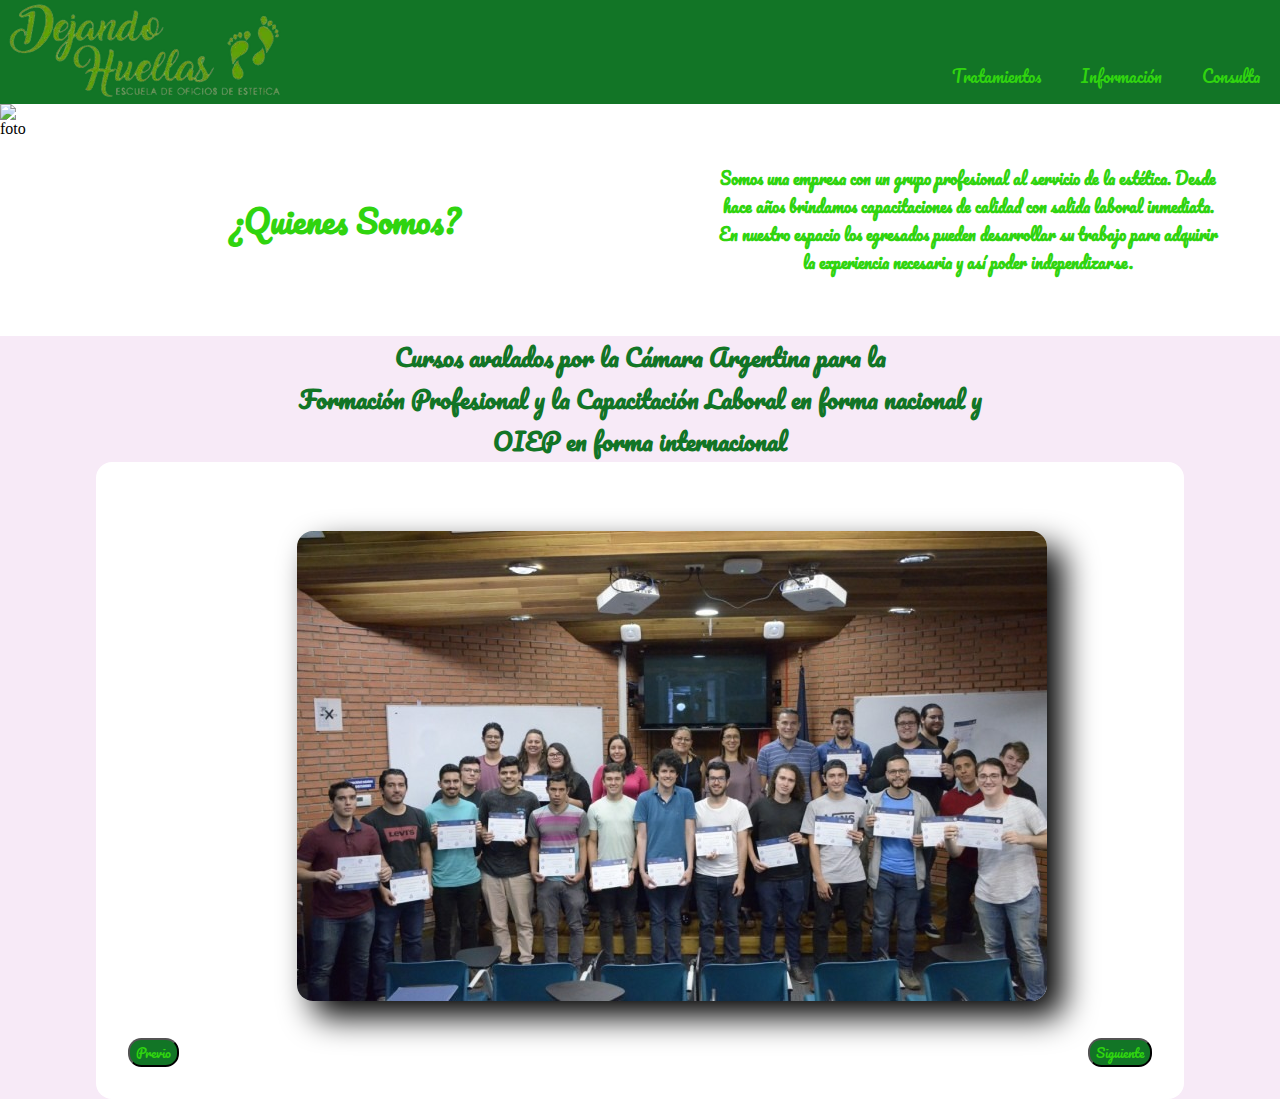
==== index.html @ 4c940bda "Cambio de iframe" ====
<!DOCTYPE html>

<head lang="es">
    <meta charset="UTF-8">
    <title>Dejando Huellas - Inicio</title>
    <link rel="icon" type="image/x-icon" href="images/favicon.ico">
    <link rel="stylesheet" href="css/estilo.css">
    <script defer src="js/carrusel.js"></script>
    <!--Fuentes-->
    <link rel="preconnect" href="https://fonts.googleapis.com">
    <link rel="preconnect" href="https://fonts.gstatic.com" crossorigin>
    <link href="https://fonts.googleapis.com/css2?family=Pacifico&display=swap" rel="stylesheet">
    <!--Fuentes-->
</head>

<body>

    <!-- HEADER -->
    <header>
   
        <a href="index.html">
            <img src="images/logo-sin-fondo-1920w-286w.webp" alt="DejandoHuellasLogo">
        </a>
        <nav class="navbar">
            <a href="pages/tratamiento.html"><p>Tratamientos</p></a>
            <a href="pages/informacion.html"><p>Información</p></a>
            <a href="pages/consulta.html"><p>Consulta</p></a>                                  
        </nav>
    </header>

    
    <div class="presentacion">
        <div id="imagen">
            <img src="https://lirp.cdn-website.com/a0b44122/dms3rep/multi/opt/1000329522-479w.jpg" alt="foto">
        </div>
        <div id="quienes">
            <h1>¿Quienes Somos?</h1>
        </div>
        <div id="somos">
            <h4>Somos una empresa con un grupo profesional al servicio de la estética. 
                Desde hace años brindamos capacitaciones de calidad con salida laboral inmediata.
                En nuestro espacio los egresados pueden desarrollar su trabajo para adquirir la
                 experiencia necesaria y así poder independizarse.</h4>
        </div>
    </div>
    <div class="avalados">
        <h2>Cursos avalados por la Cámara Argentina para la</h2>
        <h2>Formación Profesional y la Capacitación Laboral en forma nacional y</h2>            
        <h2>OIEP en forma internacional</h2>
    </div>
    <div class="galeria">
        <div class="contenedorFoto">
            <img id="uno" src="images/foto.jpg" alt="foto1">
        </div>
        <div class="botones">
            <button class="boton" id="ant">Previo</button>
            <button class="boton" id="sig">Siguiente</button>            
        </div>
    </div>
    
</body>
---- css/estilo.css ----
@import "navbar.css";
@import "contenidoColumnas.css";

body {
    background-color: rgba(235, 202, 235, .4);
    background-size: cover;    
    margin: 0;
    padding: 0;
    overflow-x: hidden;
}

p, h1, h4, h2 {
    font-family: "Pacifico", cursive;
   /*
    font-weight: 400;
    */
    font-style: normal;
    color: rgb(48, 212, 15);
    margin: 0%;
    text-align: center;
}

header {
    display: flex;
    justify-content: space-between;
    background-color: rgb(18, 117, 38);
    width: 100%;
}

.presentacion{
    display: flex;
    flex-direction: row;
    width: 100%;
    background-color: white;
}

#quienes, #somos{
    width: 50%;
    padding: 60px;
    display: flex;
    align-items: center;
    justify-content: center;
}

.avalados {
    background-color: transparent;
}

.avalados h2 {
    color: rgb(18, 117, 38)
}

.galeria {
    background-color: white;  
    overflow: hidden; 
    border-radius: 1em;
    width: 80%;
    max-width: 120em;
    padding: 2em;
    overflow: hidden;
    margin: 0 auto;
}

.contenedorFoto {
    width: 100%;
    padding: 2em;
    border-radius: 1em;
    display: flex; /* Utiliza el modelo de caja flexible */
    justify-content: center; /* Centra horizontalmente las imágenes */
    align-items: center; /* Centra verticalmente las imágenes */
}

#uno {
    border-radius: 1em;
    height: auto;
    max-width: 100%;
    box-shadow: 1em 1em 2em;
    transition: all 0.5s ease;
    margin: 5px;
}

#uno:hover {
    transform: scale(1.021, 1.021);
}

.mapa {
    width: 90%;
    margin: 0 auto;
    border-radius: 1em;
    border: solid rgb(18, 117, 38);
}

.ubi {
    display: flex;
    flex-flow: column nowrap;
    justify-content: center;
}

.ubi h2 {
    background-color: rgb(18, 117, 38);
    border-radius: 1em;
    width: 90%;
    margin: 0 auto;
    margin-top: 1em;
}

/*estilo a botones de "galeria de fotos"*/
.boton {
    border-radius: 1em;
    background-color: rgb(18, 117, 38);
    font-family: "Pacifico", cursive;
    font-weight: 400;
    font-style: normal;
    color: rgb(48, 212, 15);
    transition: all 0.4s ease; 
}

.boton:hover {
    cursor: pointer;
    transform: scale(1.6, 1.6)
}

.botones {
    display: flex;
    justify-content: space-between;   
}
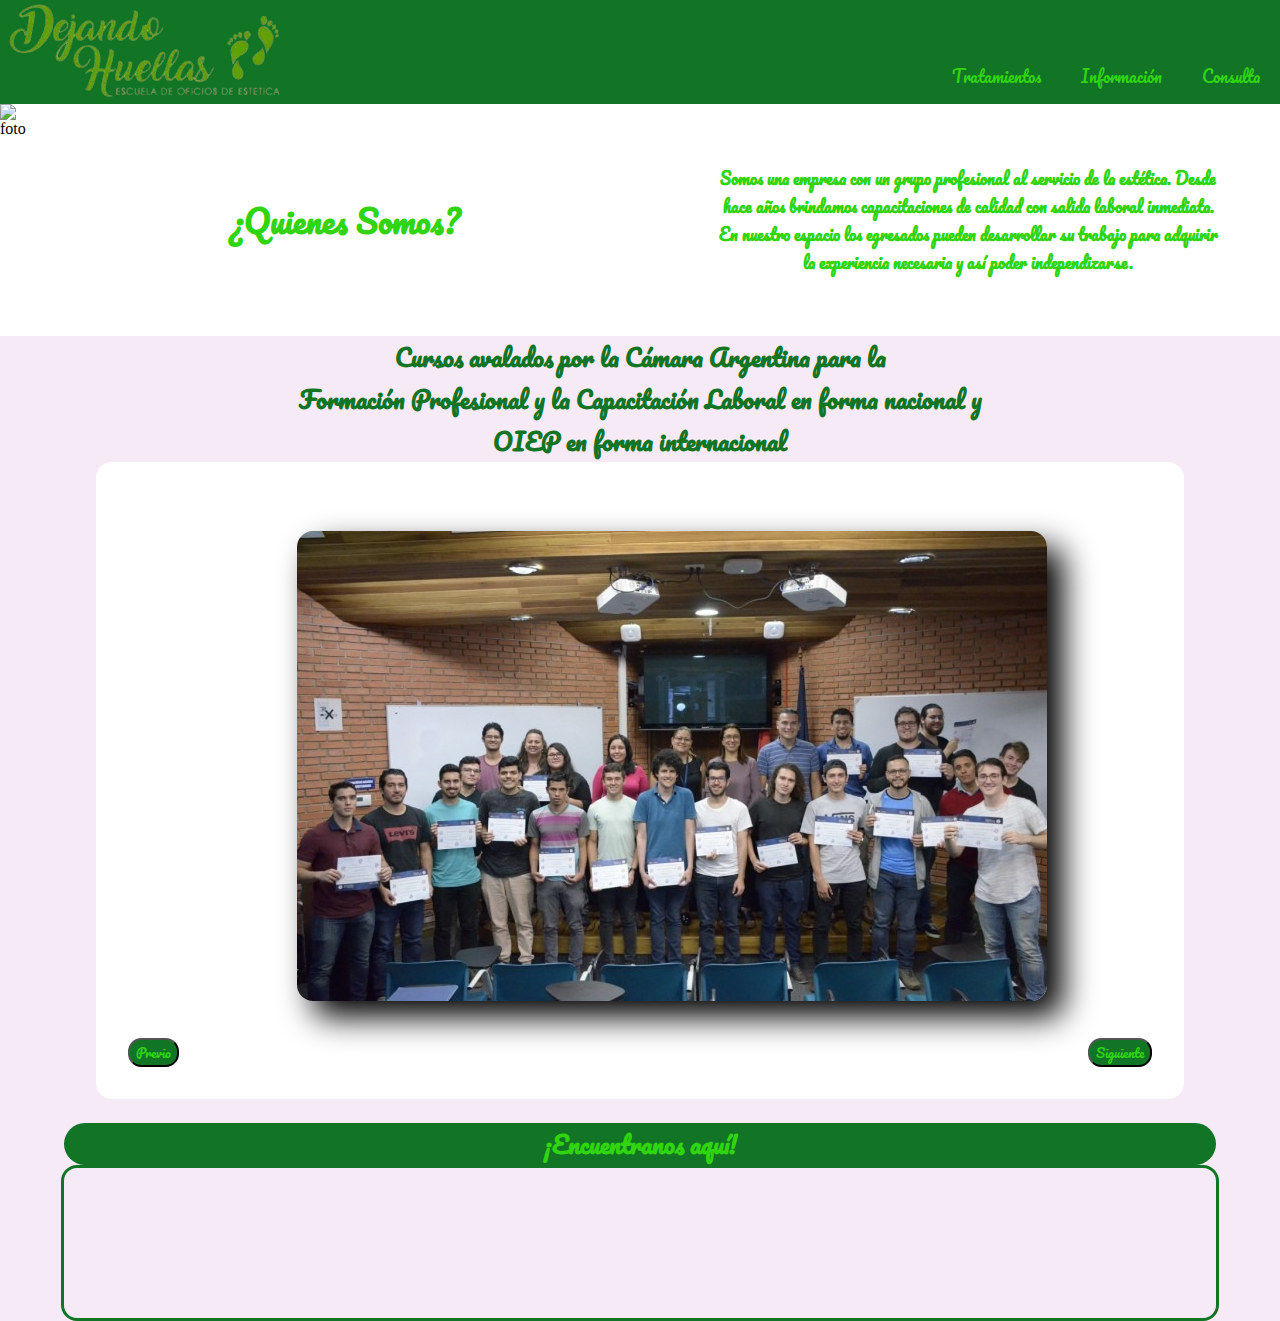
==== commit abe59737: "Revert "Cambio de iframe"" ====
--- a/index.html
+++ b/index.html
@@ -57,5 +57,9 @@
             <button class="boton" id="sig">Siguiente</button>            
         </div>
     </div>
+    <div class="ubi">
+        <h2>¡Encuentranos aquí!</h2>
+        <iframe class="mapa" src="https://www.google.com/maps/embed?pb=!1m18!1m12!1m3!1d38709.392430015214!2d-66.31275811795378!3d-33.18433239438335!2m3!1f0!2f0!3f0!3m2!1i1024!2i768!4f13.1!3m3!1m2!1s0x89c2598a155f537b%3A0xf83235263b82f801!2sEmpire%20State%20Building!5e0!3m2!1sen!2sus!4v1620216626826!5m2!1sen!2sus" frameborder="0" ></iframe>
+    </div>
     
 </body>--- a/css/estilo.css
+++ b/css/estilo.css
@@ -1,5 +1,6 @@
 @import "navbar.css";
 @import "contenidoColumnas.css";
+@import url(formulariosstyle.css);
 
 body {
     background-color: rgba(235, 202, 235, .4);
@@ -117,7 +118,7 @@
 
 .boton:hover {
     cursor: pointer;
-    transform: scale(1.6, 1.6)
+    transform: scale(1.4, 1.4)
 }
 
 .botones {
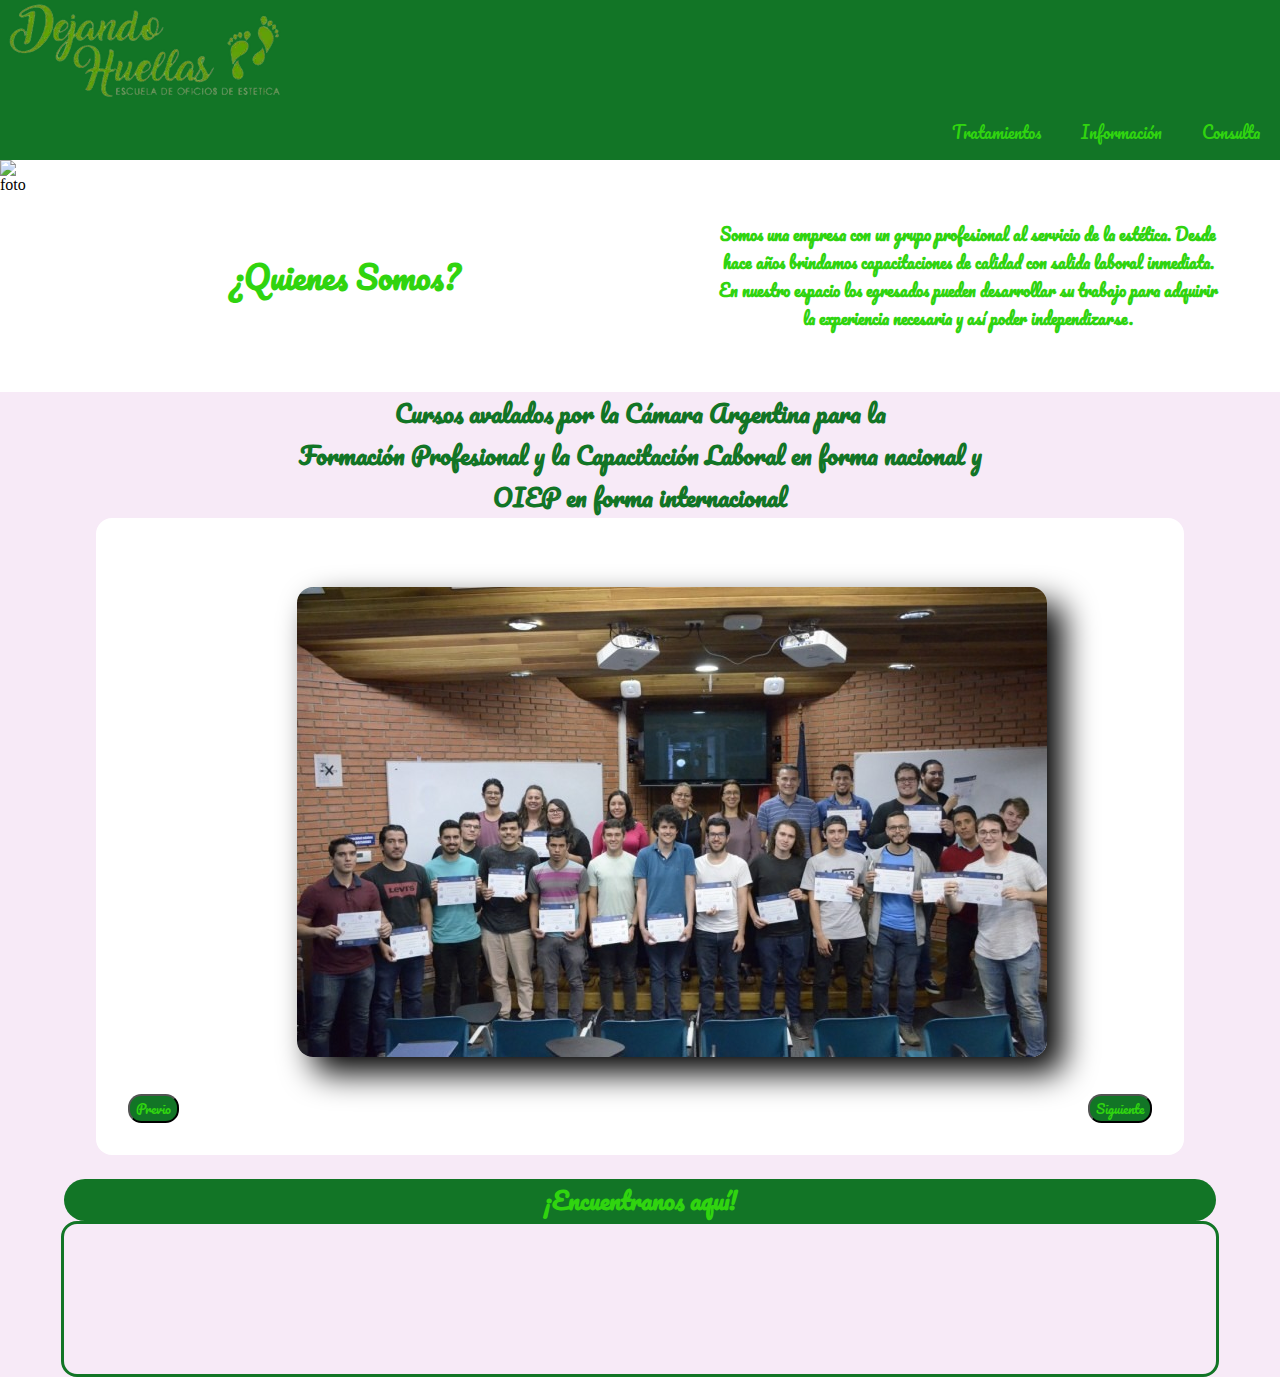
==== commit 40e9bd66: "Revert "Ajuste en el nav-bar"" ====
--- a/index.html
+++ b/index.html
@@ -21,13 +21,14 @@
         <a href="index.html">
             <img src="images/logo-sin-fondo-1920w-286w.webp" alt="DejandoHuellasLogo">
         </a>
+    </header>
+
+    <!-- NAVEGACION -->
         <nav class="navbar">
             <a href="pages/tratamiento.html"><p>Tratamientos</p></a>
             <a href="pages/informacion.html"><p>Información</p></a>
             <a href="pages/consulta.html"><p>Consulta</p></a>                                  
         </nav>
-    </header>
-
     
     <div class="presentacion">
         <div id="imagen">
--- a/css/estilo.css
+++ b/css/estilo.css
@@ -2,6 +2,16 @@
 @import "contenidoColumnas.css";
 @import url(formulariosstyle.css);
 
+
+
+/* DOY ALTERNATIVA A ESTE FONDO DE IMAGEN, CAMBIO POR COLOR SOLIDO COMPLEMENTARIO AL VERDE "MAGENTA"
+body {
+    background-image: url(https://img.freepik.com/fotos-premium/seccion-media-mujer_1048944-6627852.jpg?size=626&ext=jpg);
+    background-size: cover;    
+    margin: 0%;
+    overflow-x: hidden;
+}
+*/
 body {
     background-color: rgba(235, 202, 235, .4);
     background-size: cover;    
@@ -20,14 +30,37 @@
     margin: 0%;
     text-align: center;
 }
+/* perdón pero te borré la id "menu"
+#menu p {
+    padding-top: 10px;
+}
 
+header nav#menu a:hover {
+    background-color: rgb(2, 27, 4);
+} 
+
+header nav#menu a {
+    text-decoration: none;
+    padding: 20px;
+}
+
+a img{
+    width: 250px;
+    height: 80px;
+}
+*/
 header {
     display: flex;
     justify-content: space-between;
     background-color: rgb(18, 117, 38);
     width: 100%;
 }
-
+/*
+#menu {
+    display: flex;
+    justify-content: space-between;
+}
+*/
 .presentacion{
     display: flex;
     flex-direction: row;
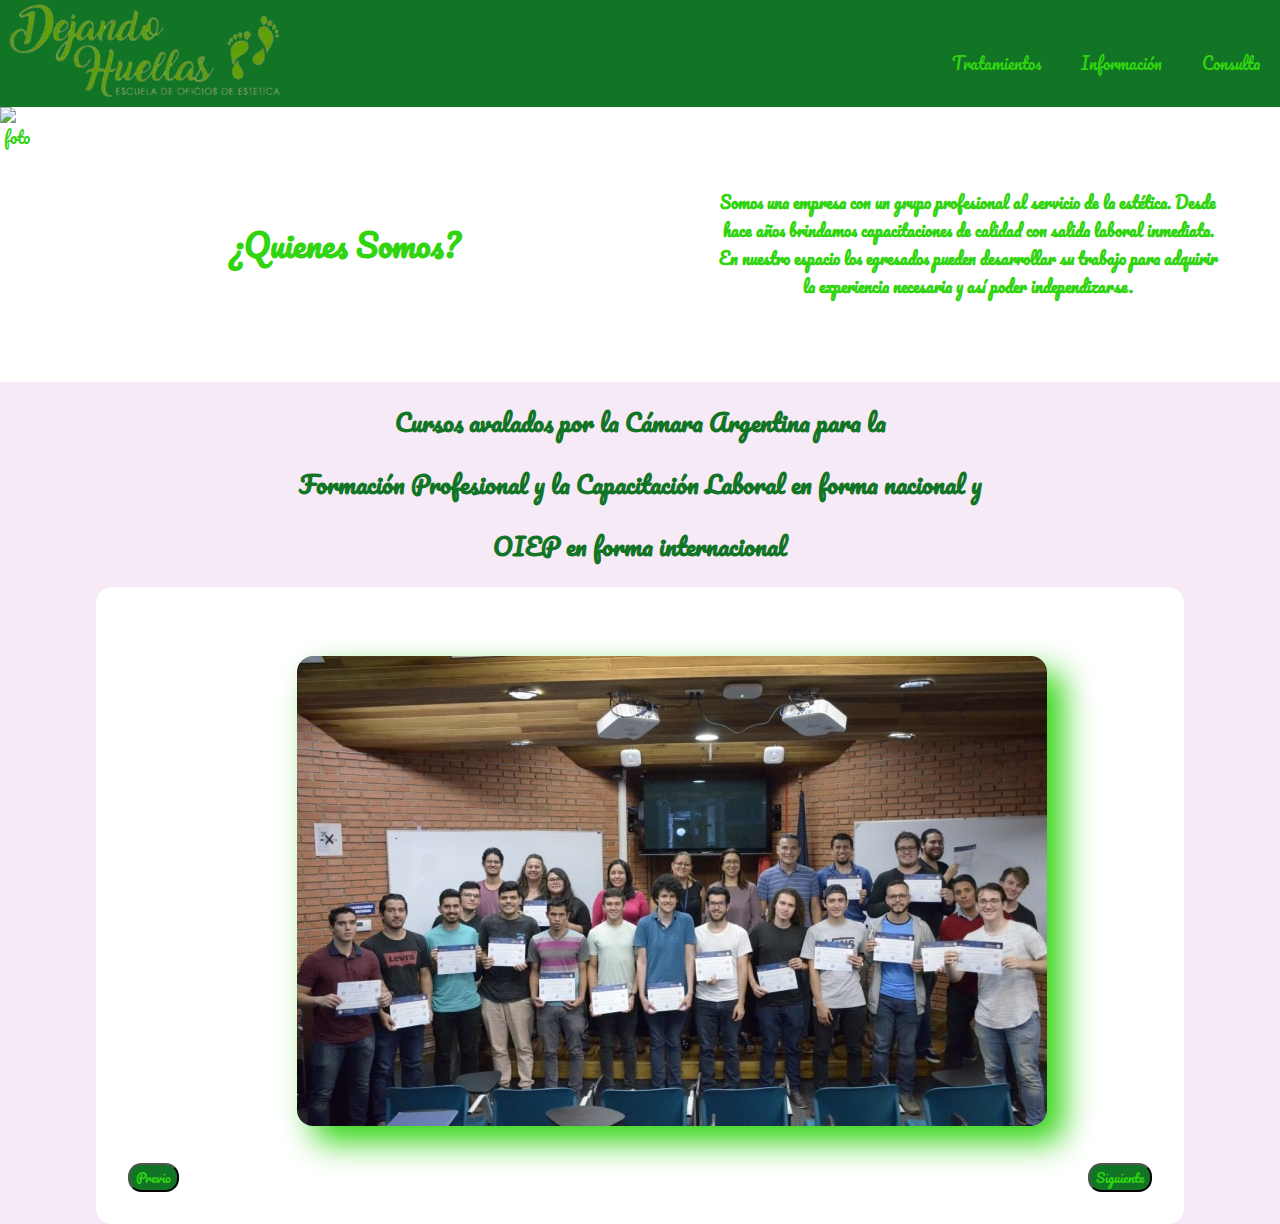
==== commit 0f73e233: "restauracion repo" ====
--- a/index.html
+++ b/index.html
@@ -21,14 +21,13 @@
         <a href="index.html">
             <img src="images/logo-sin-fondo-1920w-286w.webp" alt="DejandoHuellasLogo">
         </a>
-    </header>
-
-    <!-- NAVEGACION -->
         <nav class="navbar">
             <a href="pages/tratamiento.html"><p>Tratamientos</p></a>
             <a href="pages/informacion.html"><p>Información</p></a>
             <a href="pages/consulta.html"><p>Consulta</p></a>                                  
         </nav>
+    </header>
+
     
     <div class="presentacion">
         <div id="imagen">
@@ -58,9 +57,5 @@
             <button class="boton" id="sig">Siguiente</button>            
         </div>
     </div>
-    <div class="ubi">
-        <h2>¡Encuentranos aquí!</h2>
-        <iframe class="mapa" src="https://www.google.com/maps/embed?pb=!1m18!1m12!1m3!1d38709.392430015214!2d-66.31275811795378!3d-33.18433239438335!2m3!1f0!2f0!3f0!3m2!1i1024!2i768!4f13.1!3m3!1m2!1s0x89c2598a155f537b%3A0xf83235263b82f801!2sEmpire%20State%20Building!5e0!3m2!1sen!2sus!4v1620216626826!5m2!1sen!2sus" frameborder="0" ></iframe>
-    </div>
     
 </body>--- a/css/estilo.css
+++ b/css/estilo.css
@@ -2,16 +2,6 @@
 @import "contenidoColumnas.css";
 @import url(formulariosstyle.css);
 
-
-
-/* DOY ALTERNATIVA A ESTE FONDO DE IMAGEN, CAMBIO POR COLOR SOLIDO COMPLEMENTARIO AL VERDE "MAGENTA"
-body {
-    background-image: url(https://img.freepik.com/fotos-premium/seccion-media-mujer_1048944-6627852.jpg?size=626&ext=jpg);
-    background-size: cover;    
-    margin: 0%;
-    overflow-x: hidden;
-}
-*/
 body {
     background-color: rgba(235, 202, 235, .4);
     background-size: cover;    
@@ -20,7 +10,7 @@
     overflow-x: hidden;
 }
 
-p, h1, h4, h2 {
+body {
     font-family: "Pacifico", cursive;
    /*
     font-weight: 400;
@@ -30,37 +20,14 @@
     margin: 0%;
     text-align: center;
 }
-/* perdón pero te borré la id "menu"
-#menu p {
-    padding-top: 10px;
-}
 
-header nav#menu a:hover {
-    background-color: rgb(2, 27, 4);
-} 
-
-header nav#menu a {
-    text-decoration: none;
-    padding: 20px;
-}
-
-a img{
-    width: 250px;
-    height: 80px;
-}
-*/
 header {
     display: flex;
     justify-content: space-between;
     background-color: rgb(18, 117, 38);
     width: 100%;
 }
-/*
-#menu {
-    display: flex;
-    justify-content: space-between;
-}
-*/
+
 .presentacion{
     display: flex;
     flex-direction: row;
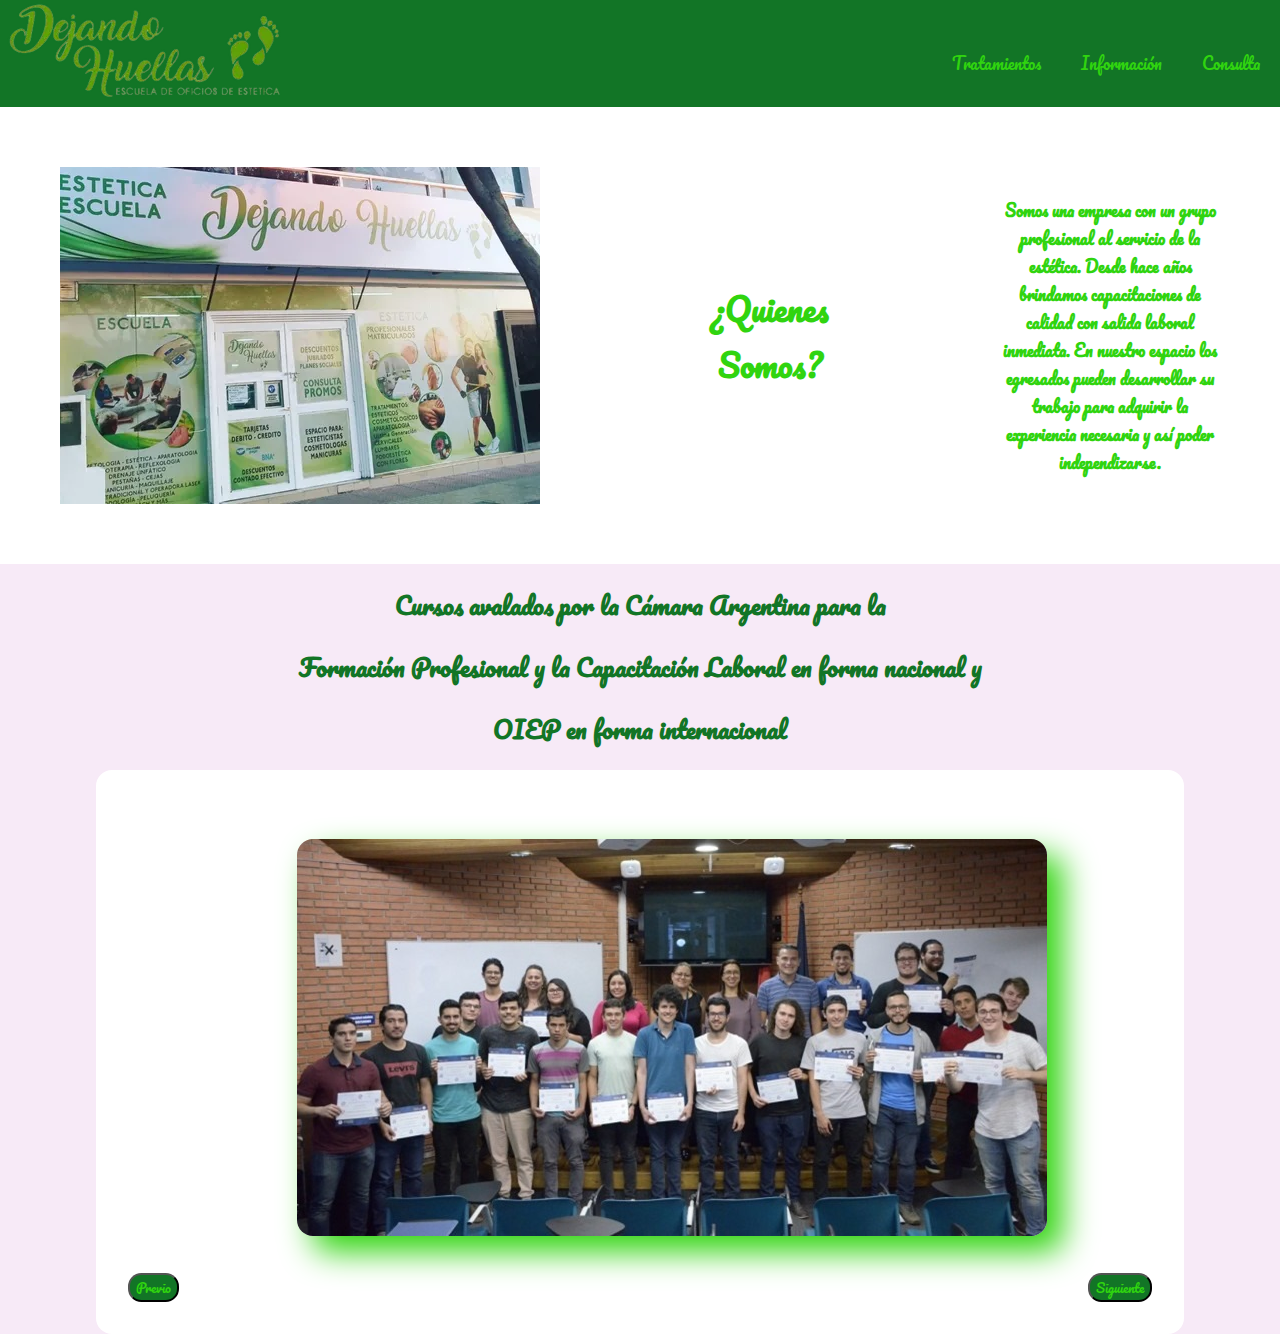
==== commit c9500d6a: "Index" ====
--- a/index.html
+++ b/index.html
@@ -1,6 +1,7 @@
 <!DOCTYPE html>
 
-<head lang="es">
+<html lang="es">
+<head>
     <meta charset="UTF-8">
     <title>Dejando Huellas - Inicio</title>
     <link rel="icon" type="image/x-icon" href="images/favicon.ico">
@@ -30,8 +31,11 @@
 
     
     <div class="presentacion">
-        <div id="imagen">
-            <img src="https://lirp.cdn-website.com/a0b44122/dms3rep/multi/opt/1000329522-479w.jpg" alt="foto">
+        <div id="imagen" >
+            <!--
+                <img src="https://lirp.cdn-website.com/a0b44122/dms3rep/multi/opt/1000329522-479w.jpg" alt="foto">
+            -->
+            <img  src="images/FotoPuertaLocal.png" alt="foto" >
         </div>
         <div id="quienes">
             <h1>¿Quienes Somos?</h1>
@@ -58,4 +62,5 @@
         </div>
     </div>
     
-</body>+</body>
+</html>--- a/css/estilo.css
+++ b/css/estilo.css
@@ -35,7 +35,7 @@
     background-color: white;
 }
 
-#quienes, #somos{
+#imagen, #quienes, #somos{
     width: 50%;
     padding: 60px;
     display: flex;
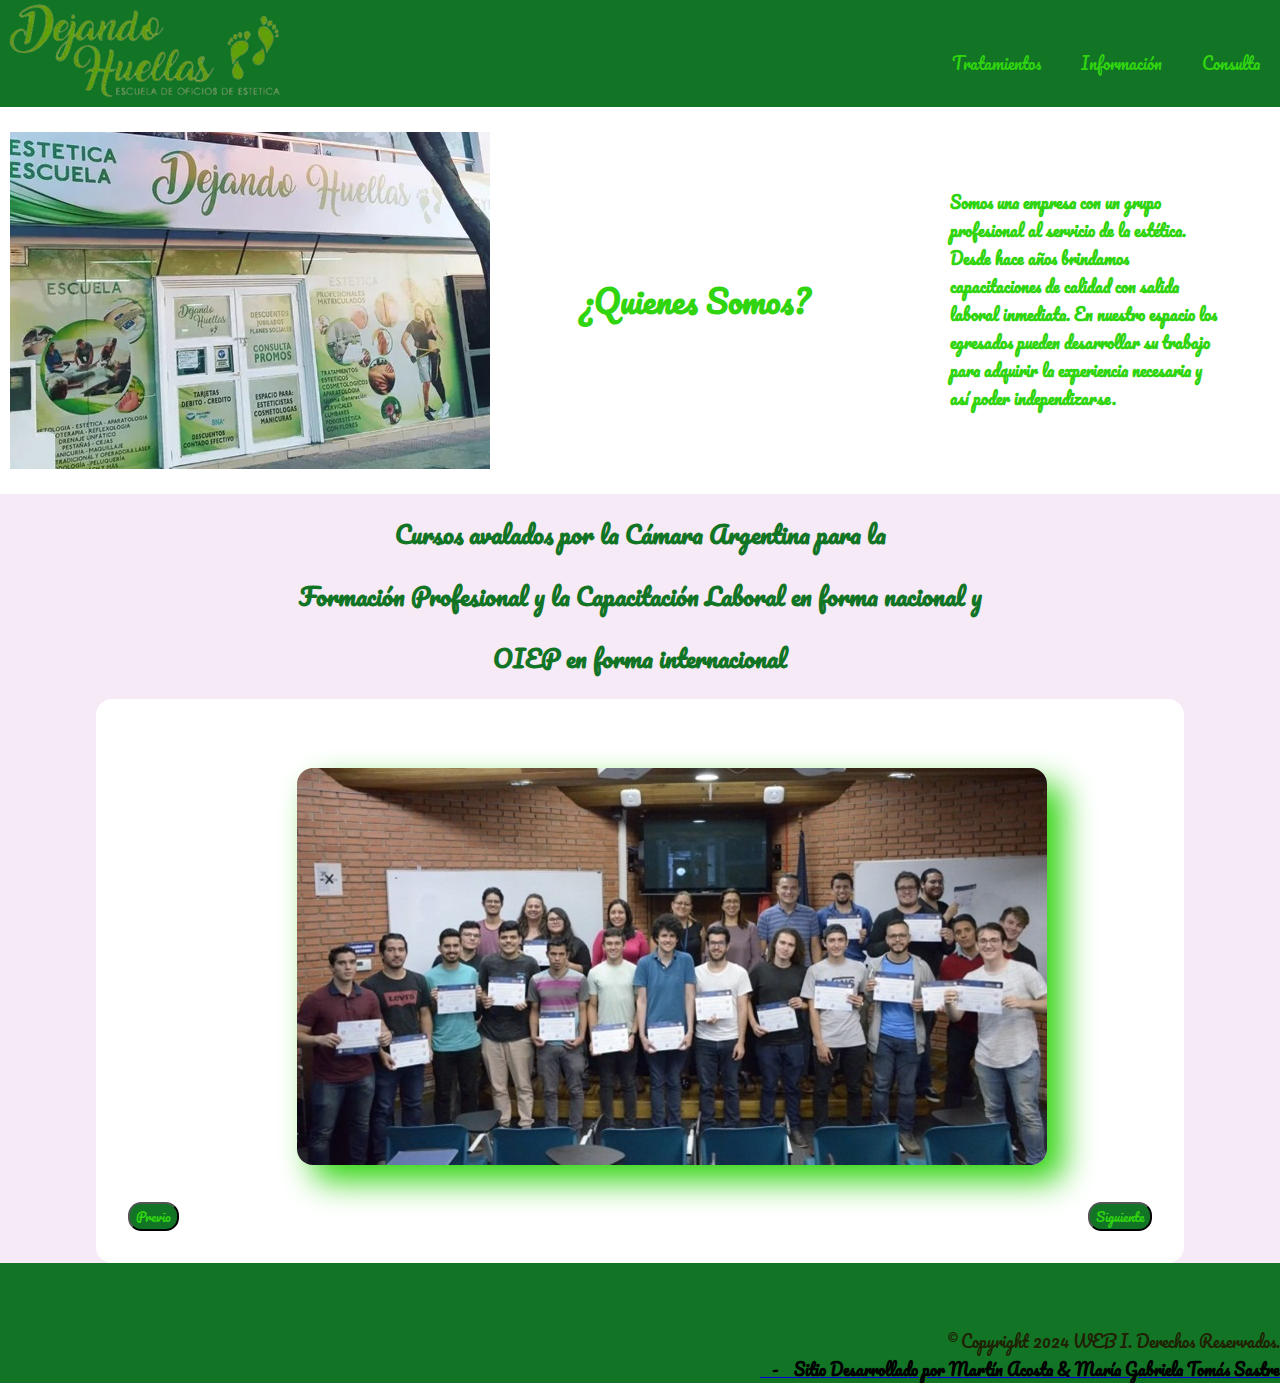
==== commit de11af0c: "footer agregado y ajustado" ====
--- a/index.html
+++ b/index.html
@@ -61,6 +61,8 @@
             <button class="boton" id="sig">Siguiente</button>            
         </div>
     </div>
-    
+    <div class="footer">
+        <p style="color:#202002;">© Copyright 2024 WEB I. Derechos Reservados.</p> <p><a href="https://tinchoacosta.github.io/index.html" target="_blank"><strong> &nbsp;&nbsp;&nbsp;-&nbsp;&nbsp;&nbsp; Sitio Desarrollado por Martín Acosta & María Gabriela Tomás Sastre</strong></a></p>
+     </div>
 </body>
 </html>--- a/css/estilo.css
+++ b/css/estilo.css
@@ -1,8 +1,14 @@
 @import "navbar.css";
+@import "footer.css";
 @import "contenidoColumnas.css";
+@import "estiloInformacion.css";
 @import url(formulariosstyle.css);
 
 body {
+    font-family: "Pacifico", cursive;
+    font-style: normal;
+    color: rgb(48, 212, 15);
+    margin: 0%;
     background-color: rgba(235, 202, 235, .4);
     background-size: cover;    
     margin: 0;
@@ -10,14 +16,11 @@
     overflow-x: hidden;
 }
 
-body {
-    font-family: "Pacifico", cursive;
-   /*
-    font-weight: 400;
-    */
-    font-style: normal;
-    color: rgb(48, 212, 15);
-    margin: 0%;
+.ubi h2{
+    text-align: center;
+}
+
+h1 {
     text-align: center;
 }
 
@@ -35,16 +38,27 @@
     background-color: white;
 }
 
-#imagen, #quienes, #somos{
+#imagen{
+    
+    padding: 10px;
+    display: flex;
+    align-items: center;
+    justify-content: center;
+    box-sizing: border-box;
+}
+
+#quienes, #somos{
     width: 50%;
     padding: 60px;
     display: flex;
     align-items: center;
     justify-content: center;
+    box-sizing: border-box;
 }
 
 .avalados {
     background-color: transparent;
+    text-align: center;
 }
 
 .avalados h2 {
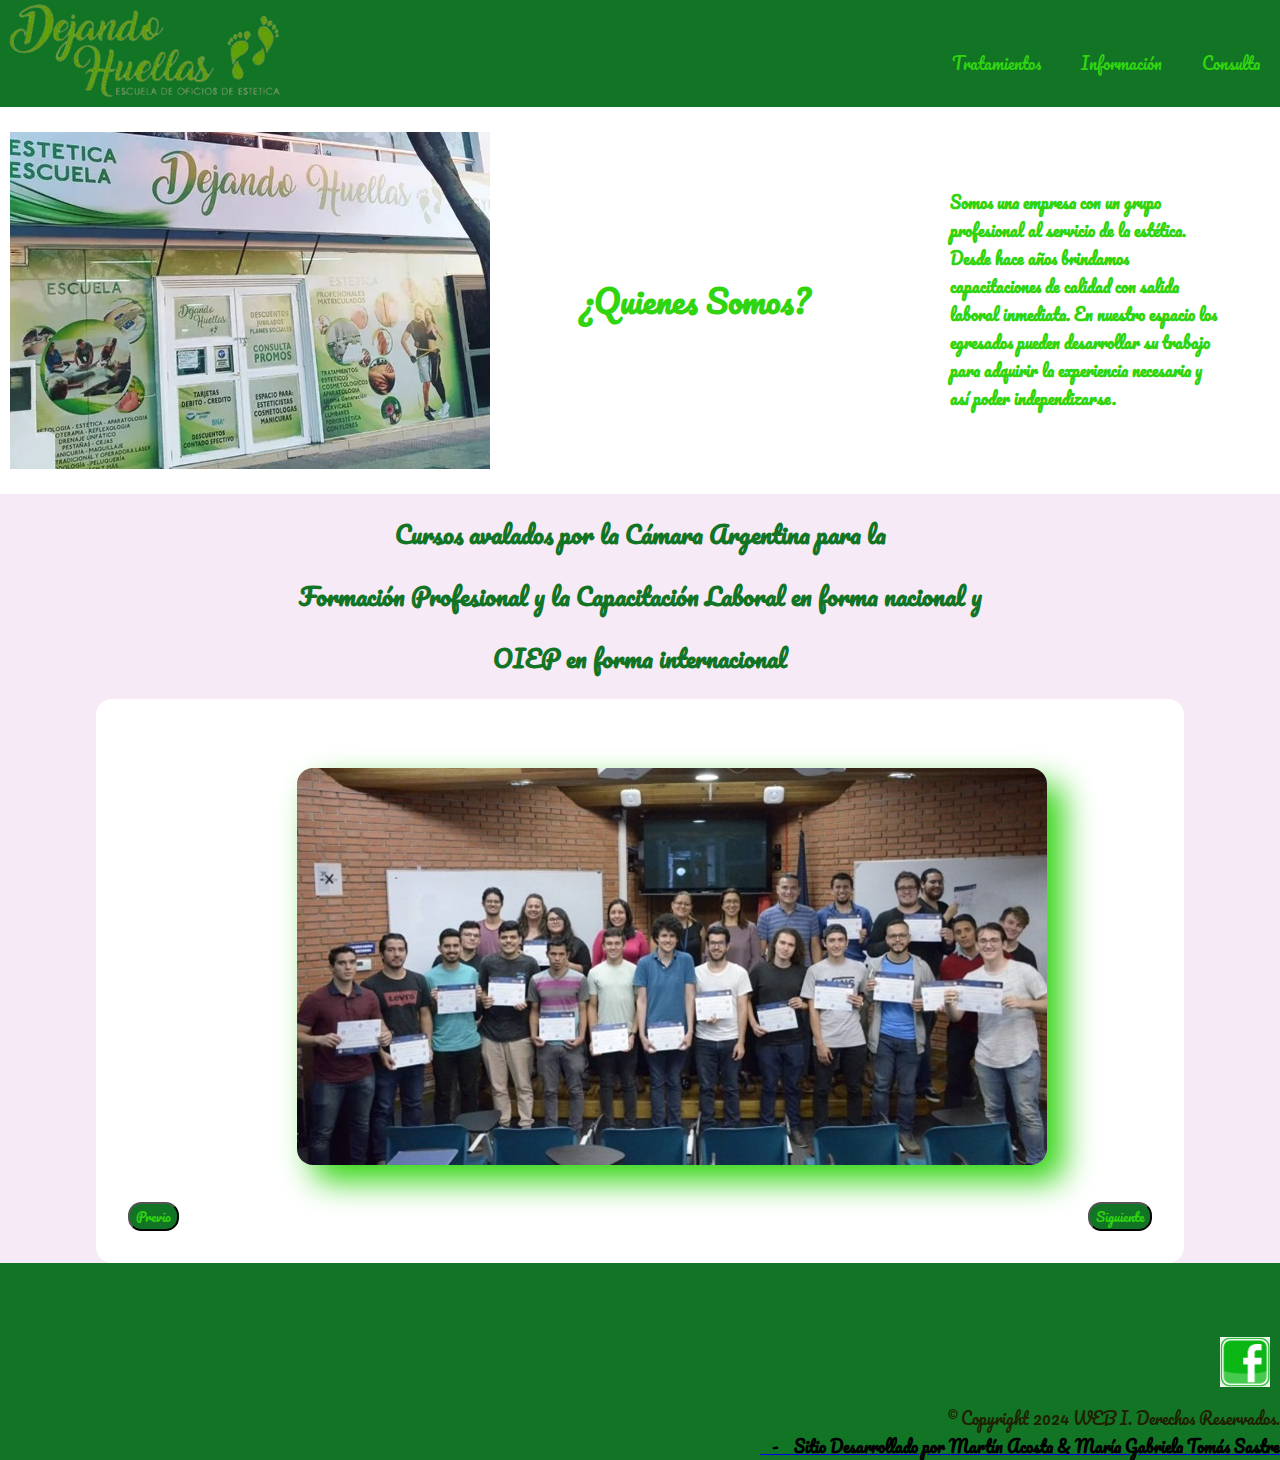
==== commit aafe5121: "retoque footer link Facebook" ====
--- a/index.html
+++ b/index.html
@@ -32,9 +32,6 @@
     
     <div class="presentacion">
         <div id="imagen" >
-            <!--
-                <img src="https://lirp.cdn-website.com/a0b44122/dms3rep/multi/opt/1000329522-479w.jpg" alt="foto">
-            -->
             <img  src="images/FotoPuertaLocal.png" alt="foto" >
         </div>
         <div id="quienes">
@@ -62,6 +59,7 @@
         </div>
     </div>
     <div class="footer">
+        <div style="padding: 10px;" ><a href="https://www.facebook.com/dejandohuellas1410" target="_blank"><img src="images/facebook_logo.png" alt="Facebook" width="50px"></a></div>
         <p style="color:#202002;">© Copyright 2024 WEB I. Derechos Reservados.</p> <p><a href="https://tinchoacosta.github.io/index.html" target="_blank"><strong> &nbsp;&nbsp;&nbsp;-&nbsp;&nbsp;&nbsp; Sitio Desarrollado por Martín Acosta & María Gabriela Tomás Sastre</strong></a></p>
      </div>
 </body>
